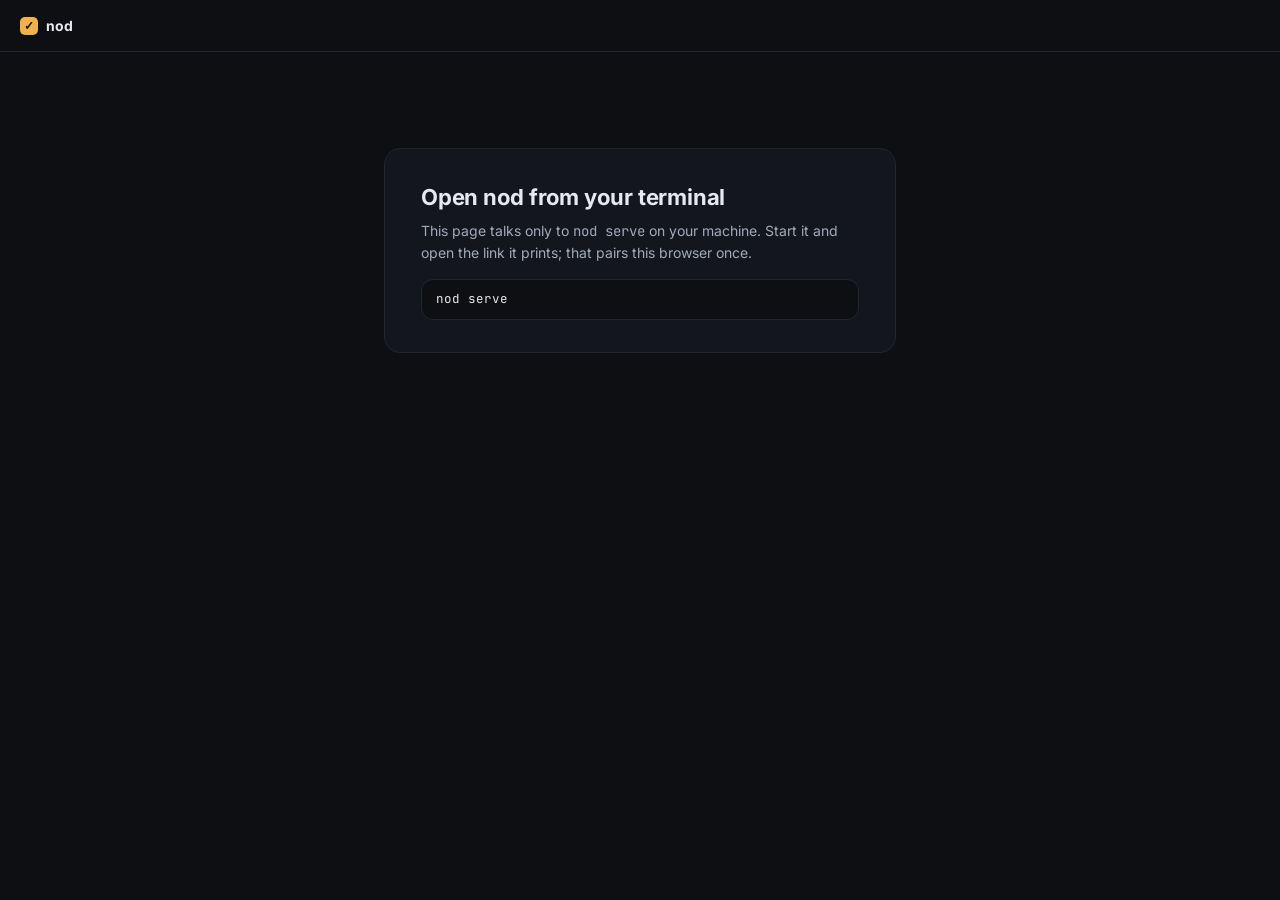
==== next/index.html @ 89049886 "deploy: 0.2.0-next.2" ====
<!doctype html>
<html lang="en" class="dark">
  <head>
    <meta charset="UTF-8" />
    <meta name="viewport" content="width=device-width, initial-scale=1.0" />
    <meta name="color-scheme" content="dark" />
    <title>nod</title>
    <link
      rel="icon"
      href="data:image/svg+xml,%3Csvg xmlns='http://www.w3.org/2000/svg' viewBox='0 0 18 18'%3E%3Crect width='18' height='18' rx='5' fill='%23f2b24a'/%3E%3Cpath d='M5 9.5l2.5 2.5L13 6.5' fill='none' stroke='%23111' stroke-width='2.2' stroke-linecap='round' stroke-linejoin='round'/%3E%3C/svg%3E"
    />
    <script type="module" crossorigin src="/next/assets/index-C6d8oujm.js"></script>
    <link rel="stylesheet" crossorigin href="/next/assets/index-CHliJqNM.css">
  </head>
  <body>
    <div id="root"></div>
  </body>
</html>
---- next/assets/index-CHliJqNM.css ----
/*! tailwindcss v4.3.5 | MIT License | https://tailwindcss.com */
@layer properties{@supports (((-webkit-hyphens:none)) and (not (margin-trim:block))) or ((-moz-orient:inline) and (not (color:rgb(from red r g b)))){*,:before,:after,::backdrop{--tw-translate-x:0;--tw-translate-y:0;--tw-translate-z:0;--tw-divide-y-reverse:0;--tw-border-style:solid;--tw-leading:initial;--tw-font-weight:initial;--tw-tracking:initial;--tw-ordinal:initial;--tw-slashed-zero:initial;--tw-numeric-figure:initial;--tw-numeric-spacing:initial;--tw-numeric-fraction:initial;--tw-shadow:0 0 #0000;--tw-shadow-color:initial;--tw-shadow-alpha:100%;--tw-inset-shadow:0 0 #0000;--tw-inset-shadow-color:initial;--tw-inset-shadow-alpha:100%;--tw-ring-color:initial;--tw-ring-shadow:0 0 #0000;--tw-inset-ring-color:initial;--tw-inset-ring-shadow:0 0 #0000;--tw-ring-inset:initial;--tw-ring-offset-width:0px;--tw-ring-offset-color:#fff;--tw-ring-offset-shadow:0 0 #0000;--tw-outline-style:solid;--tw-content:"";--tw-animation-delay:0s;--tw-animation-direction:normal;--tw-animation-duration:initial;--tw-animation-fill-mode:none;--tw-animation-iteration-count:1;--tw-enter-blur:0;--tw-enter-opacity:1;--tw-enter-rotate:0;--tw-enter-scale:1;--tw-enter-translate-x:0;--tw-enter-translate-y:0;--tw-exit-blur:0;--tw-exit-opacity:1;--tw-exit-rotate:0;--tw-exit-scale:1;--tw-exit-translate-x:0;--tw-exit-translate-y:0}}}@layer theme{:root,:host{--font-sans:"Inter Variable", -apple-system, BlinkMacSystemFont, "Segoe UI", Roboto, "Helvetica Neue", "Noto Sans", Arial, sans-serif;--font-mono:"JetBrains Mono Variable", ui-monospace, SFMono-Regular, Menlo, Monaco, Consolas, "Liberation Mono", "Courier New", monospace;--color-white:#fff;--spacing:.25rem;--text-xs:.75rem;--text-xs--line-height:calc(1 / .75);--text-sm:.875rem;--text-sm--line-height:calc(1.25 / .875);--text-lg:1.125rem;--text-lg--line-height:calc(1.75 / 1.125);--text-xl:1.25rem;--text-xl--line-height:calc(1.75 / 1.25);--font-weight-normal:400;--font-weight-medium:500;--font-weight-semibold:600;--font-weight-bold:700;--font-weight-extrabold:800;--tracking-normal:0em;--radius-2xl:1rem;--default-transition-duration:.15s;--default-transition-timing-function:cubic-bezier(.4, 0, .2, 1);--default-font-family:var(--font-sans);--default-mono-font-family:var(--font-mono)}}@layer base{*,:after,:before,::backdrop{box-sizing:border-box;border:0 solid;margin:0;padding:0}::file-selector-button{box-sizing:border-box;border:0 solid;margin:0;padding:0}html,:host{-webkit-text-size-adjust:100%;tab-size:4;line-height:1.5;font-family:var(--default-font-family,-apple-system, BlinkMacSystemFont, "Segoe UI", Roboto, "Helvetica Neue", "Noto Sans", Arial, sans-serif, "Apple Color Emoji", "Segoe UI Emoji", "Segoe UI Symbol", "Noto Color Emoji");font-feature-settings:var(--default-font-feature-settings,normal);font-variation-settings:var(--default-font-variation-settings,normal);-webkit-tap-highlight-color:transparent}hr{height:0;color:inherit;border-top-width:1px}abbr:where([title]){-webkit-text-decoration:underline dotted;text-decoration:underline dotted}h1,h2,h3,h4,h5,h6{font-size:inherit;font-weight:inherit}a{color:inherit;-webkit-text-decoration:inherit;-webkit-text-decoration:inherit;-webkit-text-decoration:inherit;-webkit-text-decoration:inherit;text-decoration:inherit}b,strong{font-weight:bolder}code,kbd,samp,pre{font-family:var(--default-mono-font-family,ui-monospace, SFMono-Regular, Menlo, Monaco, Consolas, "Liberation Mono", "Courier New", monospace);font-feature-settings:var(--default-mono-font-feature-settings,normal);font-variation-settings:var(--default-mono-font-variation-settings,normal);font-size:1em}small{font-size:80%}sub,sup{vertical-align:baseline;font-size:75%;line-height:0;position:relative}sub{bottom:-.25em}sup{top:-.5em}table{text-indent:0;border-color:inherit;border-collapse:collapse}:-moz-focusring:where(:not(iframe)){outline:auto}progress{vertical-align:baseline}summary{display:list-item}ol,ul,menu{list-style:none}img,svg,video,canvas,audio,iframe,embed,object{vertical-align:middle;display:block}img,video{max-width:100%;height:auto}button,input,select,optgroup,textarea{font:inherit;font-feature-settings:inherit;font-variation-settings:inherit;letter-spacing:inherit;color:inherit;opacity:1;background-color:#0000;border-radius:0}::file-selector-button{font:inherit;font-feature-settings:inherit;font-variation-settings:inherit;letter-spacing:inherit;color:inherit;opacity:1;background-color:#0000;border-radius:0}:where(select:is([multiple],[size])) optgroup{font-weight:bolder}:where(select:is([multiple],[size])) optgroup option{padding-inline-start:20px}::file-selector-button{margin-inline-end:4px}::placeholder{opacity:1}@supports (not ((-webkit-appearance:-apple-pay-button))) or (contain-intrinsic-size:1px){::placeholder{color:currentColor}@supports (color:color-mix(in lab, red, red)){::placeholder{color:color-mix(in oklab, currentcolor 50%, transparent)}}}textarea{resize:vertical}::-webkit-search-decoration{-webkit-appearance:none}::-webkit-date-and-time-value{min-height:1lh;text-align:inherit}::-webkit-datetime-edit{display:inline-flex}::-webkit-datetime-edit-fields-wrapper{padding:0}::-webkit-datetime-edit{padding-block:0}::-webkit-datetime-edit-year-field{padding-block:0}::-webkit-datetime-edit-month-field{padding-block:0}::-webkit-datetime-edit-day-field{padding-block:0}::-webkit-datetime-edit-hour-field{padding-block:0}::-webkit-datetime-edit-minute-field{padding-block:0}::-webkit-datetime-edit-second-field{padding-block:0}::-webkit-datetime-edit-millisecond-field{padding-block:0}::-webkit-datetime-edit-meridiem-field{padding-block:0}::-webkit-calendar-picker-indicator{line-height:1}:-moz-ui-invalid{box-shadow:none}button,input:where([type=button],[type=reset],[type=submit]){appearance:button}::file-selector-button{appearance:button}::-webkit-inner-spin-button{height:auto}::-webkit-outer-spin-button{height:auto}[hidden]:where(:not([hidden=until-found])){display:none!important}*{border-color:var(--border);outline-color:var(--ring)}@supports (color:color-mix(in lab, red, red)){*{outline-color:color-mix(in oklab, var(--ring) 50%, transparent)}}html,body,#root{height:100%}body{background-color:var(--bg);font-family:var(--font-sans);color:var(--tx);-webkit-font-smoothing:antialiased;overscroll-behavior-y:none;-webkit-text-size-adjust:100%;font-size:14px;line-height:1.5}button{cursor:pointer}}@layer components{.journey-v:before{content:"";background:var(--line2);width:2px;position:absolute;top:8px;bottom:8px;left:5px}.journey-h:before{content:"";background:var(--line2);height:2px;position:absolute;top:6px;left:7%;right:7%}}@layer utilities{.pointer-events-none{pointer-events:none}.invisible{visibility:hidden}.visible{visibility:visible}.sr-only{clip-path:inset(50%);white-space:nowrap;border-width:0;width:1px;height:1px;margin:-1px;padding:0;position:absolute;overflow:hidden}.absolute{position:absolute}.fixed{position:fixed}.relative{position:relative}.static{position:static}.sticky{position:sticky}.inset-0{inset:0}.inset-px{inset:1px}.inset-x-0{inset-inline:0}.top-0{top:0}.top-1\/2{top:50%}.top-3{top:calc(var(--spacing) * 3)}.top-4{top:calc(var(--spacing) * 4)}.top-\[52px\]{top:52px}.top-\[76px\]{top:76px}.right-0{right:0}.right-4{right:calc(var(--spacing) * 4)}.bottom-0{bottom:0}.bottom-\[22px\]{bottom:22px}.left-1\/2{left:50%}.z-10{z-index:10}.z-20{z-index:20}.z-30{z-index:30}.z-40{z-index:40}.z-50{z-index:50}.col-span-full{grid-column:1/-1}.m-0{margin:0}.mx-1{margin-inline:var(--spacing)}.mx-\[30px\]{margin-inline:30px}.mx-auto{margin-inline:auto}.my-2{margin-block:calc(var(--spacing) * 2)}.my-4{margin-block:calc(var(--spacing) * 4)}.my-12{margin-block:calc(var(--spacing) * 12)}.-mt-0\.5{margin-top:calc(var(--spacing) * -.5)}.mt-0\.5{margin-top:calc(var(--spacing) * .5)}.mt-1{margin-top:var(--spacing)}.mt-1\.5{margin-top:calc(var(--spacing) * 1.5)}.mt-2{margin-top:calc(var(--spacing) * 2)}.mt-2\.5{margin-top:calc(var(--spacing) * 2.5)}.mt-3{margin-top:calc(var(--spacing) * 3)}.mt-3\.5{margin-top:calc(var(--spacing) * 3.5)}.mt-4{margin-top:calc(var(--spacing) * 4)}.mt-5{margin-top:calc(var(--spacing) * 5)}.mt-6{margin-top:calc(var(--spacing) * 6)}.mt-24{margin-top:calc(var(--spacing) * 24)}.mt-\[3px\]{margin-top:3px}.mt-\[7px\]{margin-top:7px}.mt-\[18px\]{margin-top:18px}.mt-\[22px\]{margin-top:22px}.mt-\[26px\]{margin-top:26px}.mt-\[34px\]{margin-top:34px}.mt-px{margin-top:1px}.mr-1{margin-right:var(--spacing)}.mr-1\.5{margin-right:calc(var(--spacing) * 1.5)}.mb-0{margin-bottom:0}.mb-1{margin-bottom:var(--spacing)}.mb-1\.5{margin-bottom:calc(var(--spacing) * 1.5)}.mb-2{margin-bottom:calc(var(--spacing) * 2)}.mb-2\.5{margin-bottom:calc(var(--spacing) * 2.5)}.mb-3\.5{margin-bottom:calc(var(--spacing) * 3.5)}.mb-4{margin-bottom:calc(var(--spacing) * 4)}.mb-\[5px\]{margin-bottom:5px}.mb-\[22px\]{margin-bottom:22px}.mb-\[26px\]{margin-bottom:26px}.mb-\[30px\]{margin-bottom:30px}.mb-\[34px\]{margin-bottom:34px}.ml-1\.5{margin-left:calc(var(--spacing) * 1.5)}.ml-auto{margin-left:auto}.line-clamp-2{-webkit-line-clamp:2;-webkit-box-orient:vertical;display:-webkit-box;overflow:hidden}.block{display:block}.contents{display:contents}.flex{display:flex}.grid{display:grid}.hidden{display:none}.inline{display:inline}.inline-block{display:inline-block}.inline-flex{display:inline-flex}.inline-grid{display:inline-grid}.size-2{width:calc(var(--spacing) * 2);height:calc(var(--spacing) * 2)}.size-3{width:calc(var(--spacing) * 3);height:calc(var(--spacing) * 3)}.size-3\.5{width:calc(var(--spacing) * 3.5);height:calc(var(--spacing) * 3.5)}.size-4{width:calc(var(--spacing) * 4);height:calc(var(--spacing) * 4)}.size-5{width:calc(var(--spacing) * 5);height:calc(var(--spacing) * 5)}.size-7{width:calc(var(--spacing) * 7);height:calc(var(--spacing) * 7)}.size-8{width:calc(var(--spacing) * 8);height:calc(var(--spacing) * 8)}.size-9{width:calc(var(--spacing) * 9);height:calc(var(--spacing) * 9)}.size-11{width:calc(var(--spacing) * 11);height:calc(var(--spacing) * 11)}.size-\[7px\]{width:7px;height:7px}.size-\[13px\]{width:13px;height:13px}.size-\[15px\]{width:15px;height:15px}.size-\[17px\]{width:17px;height:17px}.size-\[18px\]{width:18px;height:18px}.size-\[22px\]{width:22px;height:22px}.size-\[26px\]{width:26px;height:26px}.h-1{height:var(--spacing)}.h-7{height:calc(var(--spacing) * 7)}.h-8{height:calc(var(--spacing) * 8)}.h-9{height:calc(var(--spacing) * 9)}.h-10{height:calc(var(--spacing) * 10)}.h-11{height:calc(var(--spacing) * 11)}.h-\[3px\]{height:3px}.h-\[5px\]{height:5px}.h-\[11px\]{height:11px}.h-\[18px\]{height:18px}.h-\[19px\]{height:19px}.h-\[26px\]{height:26px}.h-\[30px\]{height:30px}.h-\[38px\]{height:38px}.h-\[42px\]{height:42px}.h-\[46px\]{height:46px}.h-\[52px\]{height:52px}.h-full{height:100%}.max-h-\[85vh\]{max-height:85vh}.max-h-\[calc\(100vh-48px\)\]{max-height:calc(100vh - 48px)}.min-h-0{min-height:0}.min-h-\[120px\]{min-height:120px}.min-h-full{min-height:100%}.w-1{width:var(--spacing)}.w-2{width:calc(var(--spacing) * 2)}.w-3{width:calc(var(--spacing) * 3)}.w-3\.5{width:calc(var(--spacing) * 3.5)}.w-\[35\%\]{width:35%}.w-\[55\%\]{width:55%}.w-\[60\%\]{width:60%}.w-\[80\%\]{width:80%}.w-\[240px\]{width:240px}.w-\[330px\]{width:330px}.w-\[400px\]{width:400px}.w-\[540px\]{width:540px}.w-\[min\(680px\,calc\(100vw-2rem\)\)\]{width:min(680px,100vw - 2rem)}.w-full{width:100%}.max-w-\[300px\]{max-width:300px}.max-w-\[340px\]{max-width:340px}.max-w-\[560px\]{max-width:560px}.max-w-\[660px\]{max-width:660px}.max-w-\[760px\]{max-width:760px}.max-w-\[940px\]{max-width:940px}.max-w-\[1000px\]{max-width:1000px}.max-w-full{max-width:100%}.min-w-0{min-width:0}.min-w-\[3ch\]{min-width:3ch}.min-w-\[18px\]{min-width:18px}.min-w-\[70px\]{min-width:70px}.min-w-min{min-width:min-content}.flex-1{flex:1}.flex-none{flex:none}.shrink-0{flex-shrink:0}.shrink-\[1000\]{flex-shrink:1000}.-translate-x-1\/2{--tw-translate-x:calc(calc(1 / 2 * 100%) * -1);translate:var(--tw-translate-x) var(--tw-translate-y)}.-translate-y-1\/2{--tw-translate-y:calc(calc(1 / 2 * 100%) * -1);translate:var(--tw-translate-x) var(--tw-translate-y)}.translate-y-\[-1px\]{--tw-translate-y:-1px;translate:var(--tw-translate-x) var(--tw-translate-y)}.-rotate-45{rotate:-45deg}.cursor-col-resize{cursor:col-resize}.cursor-default{cursor:default}.cursor-pointer{cursor:pointer}.resize{resize:both}.list-none{list-style-type:none}.appearance-none{appearance:none}.grid-cols-2{grid-template-columns:repeat(2,minmax(0,1fr))}.grid-cols-\[1fr_38px\]{grid-template-columns:1fr 38px}.grid-cols-\[1fr_90px_80px\]{grid-template-columns:1fr 90px 80px}.grid-cols-\[1fr_auto\]{grid-template-columns:1fr auto}.grid-cols-\[20px_1fr\]{grid-template-columns:20px 1fr}.grid-cols-\[20px_minmax\(0\,1fr\)\]{grid-template-columns:20px minmax(0,1fr)}.grid-cols-\[20px_minmax\(0\,1fr\)_124px_16px_108px\]{grid-template-columns:20px minmax(0,1fr) 124px 16px 108px}.grid-cols-\[20px_minmax\(0\,1fr\)_auto\]{grid-template-columns:20px minmax(0,1fr) auto}.grid-cols-\[22px_1fr\]{grid-template-columns:22px 1fr}.grid-cols-\[24px_1fr\]{grid-template-columns:24px 1fr}.grid-cols-\[24px_1fr_auto\]{grid-template-columns:24px 1fr auto}.grid-cols-\[40px_20px_minmax\(0\,1fr\)_124px_16px_108px\]{grid-template-columns:40px 20px minmax(0,1fr) 124px 16px 108px}.grid-cols-\[55\%_1fr\]{grid-template-columns:55% 1fr}.grid-cols-\[64px_1fr\]{grid-template-columns:64px 1fr}.grid-cols-\[150px_1fr_1fr\]{grid-template-columns:150px 1fr 1fr}.grid-cols-\[230px_1fr\]{grid-template-columns:230px 1fr}.grid-cols-\[minmax\(0\,1fr\)_300px\]{grid-template-columns:minmax(0,1fr) 300px}.flex-col{flex-direction:column}.flex-wrap{flex-wrap:wrap}.place-items-center{place-items:center}.items-baseline{align-items:baseline}.items-center{align-items:center}.items-end{align-items:flex-end}.items-start{align-items:flex-start}.justify-center{justify-content:center}.gap-0\.5{gap:calc(var(--spacing) * .5)}.gap-1{gap:var(--spacing)}.gap-1\.5{gap:calc(var(--spacing) * 1.5)}.gap-2{gap:calc(var(--spacing) * 2)}.gap-2\.5{gap:calc(var(--spacing) * 2.5)}.gap-3{gap:calc(var(--spacing) * 3)}.gap-3\.5{gap:calc(var(--spacing) * 3.5)}.gap-4{gap:calc(var(--spacing) * 4)}.gap-5{gap:calc(var(--spacing) * 5)}.gap-6{gap:calc(var(--spacing) * 6)}.gap-11{gap:calc(var(--spacing) * 11)}.gap-\[3px\]{gap:3px}.gap-\[7px\]{gap:7px}.gap-\[14px\]{gap:14px}.gap-x-3{column-gap:calc(var(--spacing) * 3)}.gap-x-3\.5{column-gap:calc(var(--spacing) * 3.5)}.gap-x-10{column-gap:calc(var(--spacing) * 10)}.gap-y-1\.5{row-gap:calc(var(--spacing) * 1.5)}.gap-y-2\.5{row-gap:calc(var(--spacing) * 2.5)}.gap-y-10{row-gap:calc(var(--spacing) * 10)}:where(.divide-y>:not(:last-child)){--tw-divide-y-reverse:0;border-bottom-style:var(--tw-border-style);border-top-style:var(--tw-border-style);border-top-width:calc(1px * var(--tw-divide-y-reverse));border-bottom-width:calc(1px * calc(1 - var(--tw-divide-y-reverse)))}:where(.divide-line>:not(:last-child)){border-color:var(--line)}.self-center{align-self:center}.self-start{align-self:flex-start}.justify-self-end{justify-self:flex-end}.truncate{text-overflow:ellipsis;white-space:nowrap;overflow:hidden}.overflow-auto{overflow:auto}.overflow-hidden{overflow:hidden}.rounded{border-radius:.25rem}.rounded-2xl{border-radius:var(--radius-2xl)}.rounded-\[1px\]{border-radius:1px}.rounded-\[2px\]{border-radius:2px}.rounded-\[3px\]{border-radius:3px}.rounded-\[4px\]{border-radius:4px}.rounded-\[5px\]{border-radius:5px}.rounded-\[7px\]{border-radius:7px}.rounded-\[9px\]{border-radius:9px}.rounded-\[10px\]{border-radius:10px}.rounded-\[14px\]{border-radius:14px}.rounded-full{border-radius:2147483647px}.rounded-lg{border-radius:var(--radius)}.rounded-md{border-radius:calc(var(--radius) - 2px)}.rounded-sm{border-radius:calc(var(--radius) - 4px)}.rounded-xl{border-radius:calc(var(--radius) + 4px)}.border{border-style:var(--tw-border-style);border-width:1px}.border-0{border-style:var(--tw-border-style);border-width:0}.border-\[1\.5px\]{border-style:var(--tw-border-style);border-width:1.5px}.border-\[5px\]{border-style:var(--tw-border-style);border-width:5px}.border-x{border-inline-style:var(--tw-border-style);border-inline-width:1px}.border-t{border-top-style:var(--tw-border-style);border-top-width:1px}.border-b{border-bottom-style:var(--tw-border-style);border-bottom-width:1px}.border-b-2{border-bottom-style:var(--tw-border-style);border-bottom-width:2px}.border-l{border-left-style:var(--tw-border-style);border-left-width:1px}.border-l-2{border-left-style:var(--tw-border-style);border-left-width:2px}.border-dashed{--tw-border-style:dashed;border-style:dashed}.border-\[\#0003\]{border-color:#0003}.border-\[\#74a9ff44\]{border-color:#74a9ff44}.border-\[\#111\]{border-color:#111}.border-bad{border-color:var(--bad)}.border-current{border-color:currentColor}.border-line{border-color:var(--line)}.border-line2{border-color:var(--line2)}.border-need{border-color:var(--need)}.border-need-line{border-color:var(--need-line)}.border-ok{border-color:var(--ok)}.border-transparent{border-color:#0000}.bg-\[\#0002\]{background-color:#0002}.bg-\[\#05070b88\]{background-color:#05070b88}.bg-\[\#05070bd0\]{background-color:#05070bd0}.bg-background{background-color:var(--background)}.bg-bad{background-color:var(--bad)}.bg-bad-bg{background-color:var(--bad-bg)}.bg-bg{background-color:var(--bg)}.bg-bgl{background-color:var(--bgl)}.bg-destructive{background-color:var(--destructive)}.bg-focus{background-color:var(--focus)}.bg-know{background-color:var(--know)}.bg-know-bg{background-color:var(--know-bg)}.bg-line2{background-color:var(--line2)}.bg-need{background-color:var(--need)}.bg-need-bg{background-color:var(--need-bg)}.bg-ok{background-color:var(--ok)}.bg-ok-bg{background-color:var(--ok-bg)}.bg-panel{background-color:var(--panel)}.bg-panel2{background-color:var(--panel2)}.bg-primary{background-color:var(--primary)}.bg-secondary{background-color:var(--secondary)}.bg-transparent{background-color:#0000}.bg-tx3{background-color:var(--tx3)}.p-0{padding:0}.p-0\.5{padding:calc(var(--spacing) * .5)}.p-1{padding:var(--spacing)}.p-1\.5{padding:calc(var(--spacing) * 1.5)}.p-4{padding:calc(var(--spacing) * 4)}.p-5{padding:calc(var(--spacing) * 5)}.p-\[18px\]{padding:18px}.px-1{padding-inline:var(--spacing)}.px-1\.5{padding-inline:calc(var(--spacing) * 1.5)}.px-2{padding-inline:calc(var(--spacing) * 2)}.px-2\.5{padding-inline:calc(var(--spacing) * 2.5)}.px-3{padding-inline:calc(var(--spacing) * 3)}.px-3\.5{padding-inline:calc(var(--spacing) * 3.5)}.px-4{padding-inline:calc(var(--spacing) * 4)}.px-5{padding-inline:calc(var(--spacing) * 5)}.px-6{padding-inline:calc(var(--spacing) * 6)}.px-9{padding-inline:calc(var(--spacing) * 9)}.px-\[5px\]{padding-inline:5px}.px-\[7px\]{padding-inline:7px}.px-\[9px\]{padding-inline:9px}.px-\[11px\]{padding-inline:11px}.px-\[18px\]{padding-inline:18px}.px-\[22px\]{padding-inline:22px}.px-\[30px\]{padding-inline:30px}.py-0\.5{padding-block:calc(var(--spacing) * .5)}.py-1{padding-block:var(--spacing)}.py-1\.5{padding-block:calc(var(--spacing) * 1.5)}.py-2{padding-block:calc(var(--spacing) * 2)}.py-2\.5{padding-block:calc(var(--spacing) * 2.5)}.py-3{padding-block:calc(var(--spacing) * 3)}.py-3\.5{padding-block:calc(var(--spacing) * 3.5)}.py-4{padding-block:calc(var(--spacing) * 4)}.py-5{padding-block:calc(var(--spacing) * 5)}.py-8{padding-block:calc(var(--spacing) * 8)}.py-\[3px\]{padding-block:3px}.py-\[5px\]{padding-block:5px}.py-\[7px\]{padding-block:7px}.py-\[9px\]{padding-block:9px}.py-\[13px\]{padding-block:13px}.py-\[15px\]{padding-block:15px}.py-\[18px\]{padding-block:18px}.py-\[22px\]{padding-block:22px}.pt-0\.5{padding-top:calc(var(--spacing) * .5)}.pt-1\.5{padding-top:calc(var(--spacing) * 1.5)}.pt-2\.5{padding-top:calc(var(--spacing) * 2.5)}.pt-3{padding-top:calc(var(--spacing) * 3)}.pt-4{padding-top:calc(var(--spacing) * 4)}.pt-5{padding-top:calc(var(--spacing) * 5)}.pt-7{padding-top:calc(var(--spacing) * 7)}.pt-\[18px\]{padding-top:18px}.pt-\[22px\]{padding-top:22px}.pt-\[26px\]{padding-top:26px}.pr-2{padding-right:calc(var(--spacing) * 2)}.pr-4{padding-right:calc(var(--spacing) * 4)}.pb-0\.5{padding-bottom:calc(var(--spacing) * .5)}.pb-1{padding-bottom:var(--spacing)}.pb-1\.5{padding-bottom:calc(var(--spacing) * 1.5)}.pb-2{padding-bottom:calc(var(--spacing) * 2)}.pb-2\.5{padding-bottom:calc(var(--spacing) * 2.5)}.pb-6{padding-bottom:calc(var(--spacing) * 6)}.pb-10{padding-bottom:calc(var(--spacing) * 10)}.pb-\[100px\]{padding-bottom:100px}.pb-\[110px\]{padding-bottom:110px}.pl-2{padding-left:calc(var(--spacing) * 2)}.pl-6{padding-left:calc(var(--spacing) * 6)}.pl-\[18px\]{padding-left:18px}.text-center{text-align:center}.text-left{text-align:left}.text-right{text-align:right}.align-middle{vertical-align:middle}.font-mono{font-family:var(--font-mono)}.text-lg{font-size:var(--text-lg);line-height:var(--tw-leading,var(--text-lg--line-height))}.text-sm{font-size:var(--text-sm);line-height:var(--tw-leading,var(--text-sm--line-height))}.text-xl{font-size:var(--text-xl);line-height:var(--tw-leading,var(--text-xl--line-height))}.text-xs{font-size:var(--text-xs);line-height:var(--tw-leading,var(--text-xs--line-height))}.text-\[0\.9em\]{font-size:.9em}.text-\[9px\]{font-size:9px}.text-\[10\.5px\]{font-size:10.5px}.text-\[10px\]{font-size:10px}.text-\[11\.5px\]{font-size:11.5px}.text-\[11px\]{font-size:11px}.text-\[12\.5px\]{font-size:12.5px}.text-\[12px\]{font-size:12px}.text-\[13\.5px\]{font-size:13.5px}.text-\[13px\]{font-size:13px}.text-\[14\.5px\]{font-size:14.5px}.text-\[14px\]{font-size:14px}.text-\[15\.5px\]{font-size:15.5px}.text-\[15px\]{font-size:15px}.text-\[17px\]{font-size:17px}.text-\[19px\]{font-size:19px}.text-\[22px\]{font-size:22px}.leading-\[1\.3\]{--tw-leading:1.3;line-height:1.3}.leading-\[1\.5\]{--tw-leading:1.5;line-height:1.5}.leading-\[1\.35\]{--tw-leading:1.35;line-height:1.35}.leading-\[1\.55\]{--tw-leading:1.55;line-height:1.55}.leading-\[15px\]{--tw-leading:15px;line-height:15px}.font-bold{--tw-font-weight:var(--font-weight-bold);font-weight:var(--font-weight-bold)}.font-extrabold{--tw-font-weight:var(--font-weight-extrabold);font-weight:var(--font-weight-extrabold)}.font-medium{--tw-font-weight:var(--font-weight-medium);font-weight:var(--font-weight-medium)}.font-normal{--tw-font-weight:var(--font-weight-normal);font-weight:var(--font-weight-normal)}.font-semibold{--tw-font-weight:var(--font-weight-semibold);font-weight:var(--font-weight-semibold)}.tracking-\[-0\.01em\]{--tw-tracking:-.01em;letter-spacing:-.01em}.tracking-\[0\.06em\]{--tw-tracking:.06em;letter-spacing:.06em}.tracking-\[0\.08em\]{--tw-tracking:.08em;letter-spacing:.08em}.tracking-\[2px\]{--tw-tracking:2px;letter-spacing:2px}.tracking-\[3px\]{--tw-tracking:3px;letter-spacing:3px}.tracking-normal{--tw-tracking:var(--tracking-normal);letter-spacing:var(--tracking-normal)}.break-all{word-break:break-all}.whitespace-nowrap{white-space:nowrap}.text-\[\#1a0806\]{color:#1a0806}.text-\[\#111\]{color:#111}.text-\[\#06140d\]{color:#06140d}.text-\[color-mix\(in_srgb\,var\(--bad\)_75\%\,var\(--tx3\)\)\]{color:var(--bad)}@supports (color:color-mix(in lab, red, red)){.text-\[color-mix\(in_srgb\,var\(--bad\)_75\%\,var\(--tx3\)\)\]{color:color-mix(in srgb,var(--bad) 75%,var(--tx3))}}.text-\[color-mix\(in_srgb\,var\(--ok\)_75\%\,var\(--tx3\)\)\]{color:var(--ok)}@supports (color:color-mix(in lab, red, red)){.text-\[color-mix\(in_srgb\,var\(--ok\)_75\%\,var\(--tx3\)\)\]{color:color-mix(in srgb,var(--ok) 75%,var(--tx3))}}.text-bad{color:var(--bad)}.text-know{color:var(--know)}.text-need{color:var(--need)}.text-ok{color:var(--ok)}.text-on-need{color:var(--on-need)}.text-primary{color:var(--primary)}.text-primary-foreground{color:var(--primary-foreground)}.text-secondary-foreground{color:var(--secondary-foreground)}.text-tx{color:var(--tx)}.text-tx2{color:var(--tx2)}.text-tx3{color:var(--tx3)}.text-white{color:var(--color-white)}.lowercase{text-transform:lowercase}.normal-case{text-transform:none}.uppercase{text-transform:uppercase}.not-italic{font-style:normal}.tabular-nums{--tw-numeric-spacing:tabular-nums;font-variant-numeric:var(--tw-ordinal, ) var(--tw-slashed-zero, ) var(--tw-numeric-figure, ) var(--tw-numeric-spacing, ) var(--tw-numeric-fraction, )}.underline{text-decoration-line:underline}.underline-offset-2{text-underline-offset:2px}.underline-offset-4{text-underline-offset:4px}.opacity-50{opacity:.5}.opacity-55{opacity:.55}.opacity-80{opacity:.8}.shadow-\[0_0_0_1px_var\(--line2\)\]{--tw-shadow:0 0 0 1px var(--tw-shadow-color,var(--line2));box-shadow:var(--tw-inset-shadow), var(--tw-inset-ring-shadow), var(--tw-ring-offset-shadow), var(--tw-ring-shadow), var(--tw-shadow)}.shadow-\[0_0_0_3px_var\(--bad-bg\)\]{--tw-shadow:0 0 0 3px var(--tw-shadow-color,var(--bad-bg));box-shadow:var(--tw-inset-shadow), var(--tw-inset-ring-shadow), var(--tw-ring-offset-shadow), var(--tw-ring-shadow), var(--tw-shadow)}.shadow-\[0_0_0_3px_var\(--need-bg\)\]{--tw-shadow:0 0 0 3px var(--tw-shadow-color,var(--need-bg));box-shadow:var(--tw-inset-shadow), var(--tw-inset-ring-shadow), var(--tw-ring-offset-shadow), var(--tw-ring-shadow), var(--tw-shadow)}.shadow-float{--tw-shadow:var(--shadow);box-shadow:var(--tw-inset-shadow), var(--tw-inset-ring-shadow), var(--tw-ring-offset-shadow), var(--tw-ring-shadow), var(--tw-shadow)}.shadow-xs{--tw-shadow:0 1px 2px 0 var(--tw-shadow-color,#0000000d);box-shadow:var(--tw-inset-shadow), var(--tw-inset-ring-shadow), var(--tw-ring-offset-shadow), var(--tw-ring-shadow), var(--tw-shadow)}.ring{--tw-ring-shadow:var(--tw-ring-inset, ) 0 0 0 calc(1px + var(--tw-ring-offset-width)) var(--tw-ring-color,currentcolor);box-shadow:var(--tw-inset-shadow), var(--tw-inset-ring-shadow), var(--tw-ring-offset-shadow), var(--tw-ring-shadow), var(--tw-shadow)}.outline{outline-style:var(--tw-outline-style);outline-width:1px}.transition-all{transition-property:all;transition-timing-function:var(--tw-ease,var(--default-transition-timing-function));transition-duration:var(--tw-duration,var(--default-transition-duration))}.outline-none{--tw-outline-style:none;outline-style:none}.running{animation-play-state:running}@media (hover:hover){:is(:where(.group\/card):hover .group-hover\/card\:invisible){visibility:hidden}:is(:where(.group\/card):hover .group-hover\/card\:visible){visibility:visible}}:is(:where(.group)[data-separator=active] .group-data-\[separator\=active\]\:bg-need),:is(:where(.group)[data-separator=focus] .group-data-\[separator\=focus\]\:bg-need){background-color:var(--need)}:is(:where(.group)[data-separator=hover] .group-data-\[separator\=hover\]\:bg-tx3){background-color:var(--tx3)}:is(:where(.peer):checked~.peer-checked\:block){display:block}.before\:absolute:before{content:var(--tw-content);position:absolute}.before\:inset-y-0:before{content:var(--tw-content);inset-block:0}.before\:top-0:before{content:var(--tw-content);top:0}.before\:top-\[7px\]:before{content:var(--tw-content);top:7px}.before\:left-0:before{content:var(--tw-content);left:0}.before\:left-1\/2:before{content:var(--tw-content);left:50%}.before\:-ml-\[7px\]:before{content:var(--tw-content);margin-left:-7px}.before\:size-3:before{content:var(--tw-content);width:calc(var(--spacing) * 3);height:calc(var(--spacing) * 3)}.before\:size-3\.5:before{content:var(--tw-content);width:calc(var(--spacing) * 3.5);height:calc(var(--spacing) * 3.5)}.before\:w-0\.5:before{content:var(--tw-content);width:calc(var(--spacing) * .5)}.before\:rounded-full:before{content:var(--tw-content);border-radius:2147483647px}.before\:border-2:before{content:var(--tw-content);border-style:var(--tw-border-style);border-width:2px}.before\:border-\[3px\]:before{content:var(--tw-content);border-style:var(--tw-border-style);border-width:3px}.before\:border-dashed:before{content:var(--tw-content);--tw-border-style:dashed;border-style:dashed}.before\:border-line2:before{content:var(--tw-content);border-color:var(--line2)}.before\:border-panel:before{content:var(--tw-content);border-color:var(--panel)}.before\:bg-bad:before{content:var(--tw-content);background-color:var(--bad)}.before\:bg-need:before{content:var(--tw-content);background-color:var(--need)}.before\:bg-ok:before{content:var(--tw-content);background-color:var(--ok)}.before\:bg-panel:before{content:var(--tw-content);background-color:var(--panel)}.before\:shadow-\[0_0_0_4px_var\(--need-bg\)\]:before{content:var(--tw-content);--tw-shadow:0 0 0 4px var(--tw-shadow-color,var(--need-bg));box-shadow:var(--tw-inset-shadow), var(--tw-inset-ring-shadow), var(--tw-ring-offset-shadow), var(--tw-ring-shadow), var(--tw-shadow)}.after\:absolute:after{content:var(--tw-content);position:absolute}.after\:inset-y-0:after{content:var(--tw-content);inset-block:0}.after\:right-\[3px\]:after{content:var(--tw-content);right:3px}.after\:w-\[1\.5px\]:after{content:var(--tw-content);width:1.5px}.after\:bg-current:after{content:var(--tw-content);background-color:currentColor}.last\:border-b:last-child{border-bottom-style:var(--tw-border-style);border-bottom-width:1px}.checked\:border-need:checked{border-color:var(--need)}.checked\:bg-need:checked{background-color:var(--need)}@media (hover:hover){.hover\:border-line2:hover{border-color:var(--line2)}.hover\:border-tx3:hover{border-color:var(--tx3)}.hover\:bg-\[\#4cc38a26\]:hover{background-color:#4cc38a26}.hover\:bg-accent:hover{background-color:var(--accent)}.hover\:bg-bg:hover{background-color:var(--bg)}.hover\:bg-destructive\/90:hover{background-color:var(--destructive)}@supports (color:color-mix(in lab, red, red)){.hover\:bg-destructive\/90:hover{background-color:color-mix(in oklab, var(--destructive) 90%, transparent)}}.hover\:bg-primary\/90:hover{background-color:var(--primary)}@supports (color:color-mix(in lab, red, red)){.hover\:bg-primary\/90:hover{background-color:color-mix(in oklab, var(--primary) 90%, transparent)}}.hover\:bg-secondary\/80:hover{background-color:var(--secondary)}@supports (color:color-mix(in lab, red, red)){.hover\:bg-secondary\/80:hover{background-color:color-mix(in oklab, var(--secondary) 80%, transparent)}}.hover\:text-accent-foreground:hover{color:var(--accent-foreground)}.hover\:text-tx:hover{color:var(--tx)}.hover\:text-tx2:hover{color:var(--tx2)}.hover\:underline:hover{text-decoration-line:underline}}.focus\:border-need:focus{border-color:var(--need)}.focus-visible\:border-ring:focus-visible{border-color:var(--ring)}.focus-visible\:ring-\[3px\]:focus-visible{--tw-ring-shadow:var(--tw-ring-inset, ) 0 0 0 calc(3px + var(--tw-ring-offset-width)) var(--tw-ring-color,currentcolor);box-shadow:var(--tw-inset-shadow), var(--tw-inset-ring-shadow), var(--tw-ring-offset-shadow), var(--tw-ring-shadow), var(--tw-shadow)}.focus-visible\:ring-ring\/50:focus-visible{--tw-ring-color:var(--ring)}@supports (color:color-mix(in lab, red, red)){.focus-visible\:ring-ring\/50:focus-visible{--tw-ring-color:color-mix(in oklab, var(--ring) 50%, transparent)}}.disabled\:pointer-events-none:disabled{pointer-events:none}.disabled\:cursor-default:disabled{cursor:default}.disabled\:opacity-50:disabled{opacity:.5}.disabled\:opacity-60:disabled{opacity:.6}.has-\[\:focus-visible\]\:ring-2:has(:focus-visible){--tw-ring-shadow:var(--tw-ring-inset, ) 0 0 0 calc(2px + var(--tw-ring-offset-width)) var(--tw-ring-color,currentcolor);box-shadow:var(--tw-inset-shadow), var(--tw-inset-ring-shadow), var(--tw-ring-offset-shadow), var(--tw-ring-shadow), var(--tw-shadow)}.has-\[\>svg\]\:px-2\.5:has(>svg){padding-inline:calc(var(--spacing) * 2.5)}.has-\[\>svg\]\:px-3:has(>svg){padding-inline:calc(var(--spacing) * 3)}.has-\[\>svg\]\:px-4:has(>svg){padding-inline:calc(var(--spacing) * 4)}.aria-\[orientation\=vertical\]\:flex-col[aria-orientation=vertical]{flex-direction:column}.data-\[separator\=active\]\:border-need\/40[data-separator=active]{border-color:var(--need)}@supports (color:color-mix(in lab, red, red)){.data-\[separator\=active\]\:border-need\/40[data-separator=active]{border-color:color-mix(in oklab, var(--need) 40%, transparent)}}.data-\[separator\=active\]\:bg-need-bg[data-separator=active]{background-color:var(--need-bg)}.data-\[separator\=focus\]\:border-need\/40[data-separator=focus]{border-color:var(--need)}@supports (color:color-mix(in lab, red, red)){.data-\[separator\=focus\]\:border-need\/40[data-separator=focus]{border-color:color-mix(in oklab, var(--need) 40%, transparent)}}.data-\[separator\=focus\]\:bg-need-bg[data-separator=focus]{background-color:var(--need-bg)}.data-\[state\=closed\]\:animate-out[data-state=closed]{animation:exit var(--tw-animation-duration,var(--tw-duration,.15s))var(--tw-ease,ease)var(--tw-animation-delay,0s)var(--tw-animation-iteration-count,1)var(--tw-animation-direction,normal)var(--tw-animation-fill-mode,none)}.data-\[state\=closed\]\:fade-out-0[data-state=closed]{--tw-exit-opacity:0}.data-\[state\=open\]\:animate-in[data-state=open]{animation:enter var(--tw-animation-duration,var(--tw-duration,.15s))var(--tw-ease,ease)var(--tw-animation-delay,0s)var(--tw-animation-iteration-count,1)var(--tw-animation-direction,normal)var(--tw-animation-fill-mode,none)}.data-\[state\=open\]\:fade-in-0[data-state=open]{--tw-enter-opacity:0}.\[\&_b\]\:text-tx b{color:var(--tx)}.\[\&_p\]\:m-0 p{margin:0}.\[\&_p\+p\]\:mt-2 p+p{margin-top:calc(var(--spacing) * 2)}.\[\&_svg\]\:pointer-events-none svg{pointer-events:none}.\[\&_svg\]\:shrink-0 svg{flex-shrink:0}.\[\&_svg\:not\(\[class\*\=\'size-\'\]\)\]\:size-4 svg:not([class*=size-]){width:calc(var(--spacing) * 4);height:calc(var(--spacing) * 4)}}@property --tw-animation-delay{syntax:"*";inherits:false;initial-value:0s}@property --tw-animation-direction{syntax:"*";inherits:false;initial-value:normal}@property --tw-animation-duration{syntax:"*";inherits:false}@property --tw-animation-fill-mode{syntax:"*";inherits:false;initial-value:none}@property --tw-animation-iteration-count{syntax:"*";inherits:false;initial-value:1}@property --tw-enter-blur{syntax:"*";inherits:false;initial-value:0}@property --tw-enter-opacity{syntax:"*";inherits:false;initial-value:1}@property --tw-enter-rotate{syntax:"*";inherits:false;initial-value:0}@property --tw-enter-scale{syntax:"*";inherits:false;initial-value:1}@property --tw-enter-translate-x{syntax:"*";inherits:false;initial-value:0}@property --tw-enter-translate-y{syntax:"*";inherits:false;initial-value:0}@property --tw-exit-blur{syntax:"*";inherits:false;initial-value:0}@property --tw-exit-opacity{syntax:"*";inherits:false;initial-value:1}@property --tw-exit-rotate{syntax:"*";inherits:false;initial-value:0}@property --tw-exit-scale{syntax:"*";inherits:false;initial-value:1}@property --tw-exit-translate-x{syntax:"*";inherits:false;initial-value:0}@property --tw-exit-translate-y{syntax:"*";inherits:false;initial-value:0}@font-face{font-family:Inter Variable;font-style:normal;font-display:swap;font-weight:100 900;src:url(/next/assets/inter-cyrillic-ext-wght-normal-BOeWTOD4.woff2)format("woff2-variations");unicode-range:U+460-52F,U+1C80-1C8A,U+20B4,U+2DE0-2DFF,U+A640-A69F,U+FE2E-FE2F}@font-face{font-family:Inter Variable;font-style:normal;font-display:swap;font-weight:100 900;src:url(/next/assets/inter-cyrillic-wght-normal-DqGufNeO.woff2)format("woff2-variations");unicode-range:U+301,U+400-45F,U+490-491,U+4B0-4B1,U+2116}@font-face{font-family:Inter Variable;font-style:normal;font-display:swap;font-weight:100 900;src:url(/next/assets/inter-greek-ext-wght-normal-DlzME5K_.woff2)format("woff2-variations");unicode-range:U+1F??}@font-face{font-family:Inter Variable;font-style:normal;font-display:swap;font-weight:100 900;src:url(/next/assets/inter-greek-wght-normal-CkhJZR-_.woff2)format("woff2-variations");unicode-range:U+370-377,U+37A-37F,U+384-38A,U+38C,U+38E-3A1,U+3A3-3FF}@font-face{font-family:Inter Variable;font-style:normal;font-display:swap;font-weight:100 900;src:url(/next/assets/inter-vietnamese-wght-normal-CBcvBZtf.woff2)format("woff2-variations");unicode-range:U+102-103,U+110-111,U+128-129,U+168-169,U+1A0-1A1,U+1AF-1B0,U+300-301,U+303-304,U+308-309,U+323,U+329,U+1EA0-1EF9,U+20AB}@font-face{font-family:Inter Variable;font-style:normal;font-display:swap;font-weight:100 900;src:url(/next/assets/inter-latin-ext-wght-normal-DO1Apj_S.woff2)format("woff2-variations");unicode-range:U+100-2BA,U+2BD-2C5,U+2C7-2CC,U+2CE-2D7,U+2DD-2FF,U+304,U+308,U+329,U+1D00-1DBF,U+1E00-1E9F,U+1EF2-1EFF,U+2020,U+20A0-20AB,U+20AD-20C0,U+2113,U+2C60-2C7F,U+A720-A7FF}@font-face{font-family:Inter Variable;font-style:normal;font-display:swap;font-weight:100 900;src:url(/next/assets/inter-latin-wght-normal-Dx4kXJAl.woff2)format("woff2-variations");unicode-range:U+??,U+131,U+152-153,U+2BB-2BC,U+2C6,U+2DA,U+2DC,U+304,U+308,U+329,U+2000-206F,U+20AC,U+2122,U+2191,U+2193,U+2212,U+2215,U+FEFF,U+FFFD}@font-face{font-family:JetBrains Mono Variable;font-style:normal;font-display:swap;font-weight:100 800;src:url([data-uri])format("woff2-variations");unicode-range:U+460-52F,U+1C80-1C8A,U+20B4,U+2DE0-2DFF,U+A640-A69F,U+FE2E-FE2F}@font-face{font-family:JetBrains Mono Variable;font-style:normal;font-display:swap;font-weight:100 800;src:url(/next/assets/jetbrains-mono-cyrillic-wght-normal-D73BlboJ.woff2)format("woff2-variations");unicode-range:U+301,U+400-45F,U+490-491,U+4B0-4B1,U+2116}@font-face{font-family:JetBrains Mono Variable;font-style:normal;font-display:swap;font-weight:100 800;src:url(/next/assets/jetbrains-mono-greek-wght-normal-Bw9x6K1M.woff2)format("woff2-variations");unicode-range:U+370-377,U+37A-37F,U+384-38A,U+38C,U+38E-3A1,U+3A3-3FF}@font-face{font-family:JetBrains Mono Variable;font-style:normal;font-display:swap;font-weight:100 800;src:url(/next/assets/jetbrains-mono-vietnamese-wght-normal-Bt-aOZkq.woff2)format("woff2-variations");unicode-range:U+102-103,U+110-111,U+128-129,U+168-169,U+1A0-1A1,U+1AF-1B0,U+300-301,U+303-304,U+308-309,U+323,U+329,U+1EA0-1EF9,U+20AB}@font-face{font-family:JetBrains Mono Variable;font-style:normal;font-display:swap;font-weight:100 800;src:url(/next/assets/jetbrains-mono-latin-ext-wght-normal-DBQx-q_a.woff2)format("woff2-variations");unicode-range:U+100-2BA,U+2BD-2C5,U+2C7-2CC,U+2CE-2D7,U+2DD-2FF,U+304,U+308,U+329,U+1D00-1DBF,U+1E00-1E9F,U+1EF2-1EFF,U+2020,U+20A0-20AB,U+20AD-20C0,U+2113,U+2C60-2C7F,U+A720-A7FF}@font-face{font-family:JetBrains Mono Variable;font-style:normal;font-display:swap;font-weight:100 800;src:url(/next/assets/jetbrains-mono-latin-wght-normal-B9CIFXIH.woff2)format("woff2-variations");unicode-range:U+??,U+131,U+152-153,U+2BB-2BC,U+2C6,U+2DA,U+2DC,U+304,U+308,U+329,U+2000-206F,U+20AC,U+2122,U+2191,U+2193,U+2212,U+2215,U+FEFF,U+FFFD}:root{--radius:.75rem;--bg:#0d0f13;--panel:#13161c;--panel2:#191d25;--line:#20252f;--line2:#2e3542;--tx:#e7e9ee;--tx2:#a3abba;--tx3:#6c7586;--need:#f2b24a;--need-bg:#f2b24a17;--need-line:#f2b24a55;--know:#74a9ff;--know-bg:#74a9ff17;--bgl:#7f8898;--ok:#4cc38a;--ok-bg:#4cc38a17;--bad:#f0685d;--bad-bg:#f0685d1a;--focus:#171c27;--on-need:#15120a;--shadow:0 24px 70px #000b;--background:var(--bg);--foreground:var(--tx);--card:var(--panel);--card-foreground:var(--tx);--popover:var(--panel2);--popover-foreground:var(--tx);--primary:var(--need);--primary-foreground:var(--on-need);--secondary:var(--panel2);--secondary-foreground:var(--tx);--muted:var(--panel2);--muted-foreground:var(--tx3);--accent:var(--panel2);--accent-foreground:var(--tx);--destructive:var(--bad);--border:var(--line);--input:var(--line2);--ring:var(--need)}@property --tw-translate-x{syntax:"*";inherits:false;initial-value:0}@property --tw-translate-y{syntax:"*";inherits:false;initial-value:0}@property --tw-translate-z{syntax:"*";inherits:false;initial-value:0}@property --tw-divide-y-reverse{syntax:"*";inherits:false;initial-value:0}@property --tw-border-style{syntax:"*";inherits:false;initial-value:solid}@property --tw-leading{syntax:"*";inherits:false}@property --tw-font-weight{syntax:"*";inherits:false}@property --tw-tracking{syntax:"*";inherits:false}@property --tw-ordinal{syntax:"*";inherits:false}@property --tw-slashed-zero{syntax:"*";inherits:false}@property --tw-numeric-figure{syntax:"*";inherits:false}@property --tw-numeric-spacing{syntax:"*";inherits:false}@property --tw-numeric-fraction{syntax:"*";inherits:false}@property --tw-shadow{syntax:"*";inherits:false;initial-value:0 0 #0000}@property --tw-shadow-color{syntax:"*";inherits:false}@property --tw-shadow-alpha{syntax:"<percentage>";inherits:false;initial-value:100%}@property --tw-inset-shadow{syntax:"*";inherits:false;initial-value:0 0 #0000}@property --tw-inset-shadow-color{syntax:"*";inherits:false}@property --tw-inset-shadow-alpha{syntax:"<percentage>";inherits:false;initial-value:100%}@property --tw-ring-color{syntax:"*";inherits:false}@property --tw-ring-shadow{syntax:"*";inherits:false;initial-value:0 0 #0000}@property --tw-inset-ring-color{syntax:"*";inherits:false}@property --tw-inset-ring-shadow{syntax:"*";inherits:false;initial-value:0 0 #0000}@property --tw-ring-inset{syntax:"*";inherits:false}@property --tw-ring-offset-width{syntax:"<length>";inherits:false;initial-value:0}@property --tw-ring-offset-color{syntax:"*";inherits:false;initial-value:#fff}@property --tw-ring-offset-shadow{syntax:"*";inherits:false;initial-value:0 0 #0000}@property --tw-outline-style{syntax:"*";inherits:false;initial-value:solid}@property --tw-content{syntax:"*";inherits:false;initial-value:""}@keyframes enter{0%{opacity:var(--tw-enter-opacity,1);transform:translate3d(var(--tw-enter-translate-x,0),var(--tw-enter-translate-y,0),0)scale3d(var(--tw-enter-scale,1),var(--tw-enter-scale,1),var(--tw-enter-scale,1))rotate(var(--tw-enter-rotate,0));filter:blur(var(--tw-enter-blur,0))}}@keyframes exit{to{opacity:var(--tw-exit-opacity,1);transform:translate3d(var(--tw-exit-translate-x,0),var(--tw-exit-translate-y,0),0)scale3d(var(--tw-exit-scale,1),var(--tw-exit-scale,1),var(--tw-exit-scale,1))rotate(var(--tw-exit-rotate,0));filter:blur(var(--tw-exit-blur,0))}}
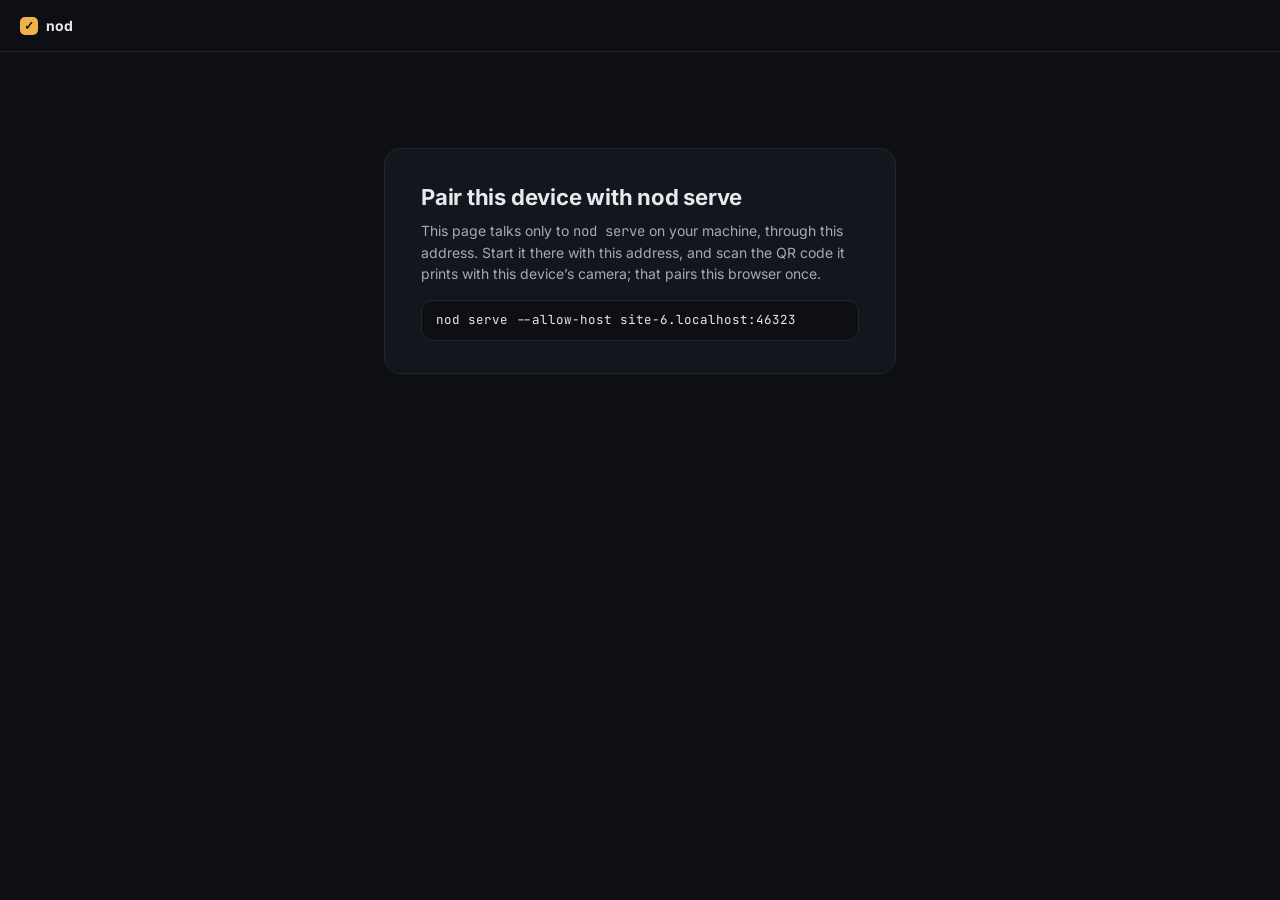
==== commit ac0ef107: "deploy: 0.2.0-next.6" ====
--- a/next/index.html
+++ b/next/index.html
@@ -2,15 +2,19 @@
 <html lang="en" class="dark">
   <head>
     <meta charset="UTF-8" />
-    <meta name="viewport" content="width=device-width, initial-scale=1.0" />
+    <meta name="viewport" content="width=device-width, initial-scale=1.0, viewport-fit=cover" />
     <meta name="color-scheme" content="dark" />
+    <meta name="theme-color" content="#0d0f13" />
     <title>nod</title>
+    <link rel="manifest" href="/next/manifest.webmanifest" />
+    <link rel="apple-touch-icon" href="/next/apple-touch-icon.png" />
+    <meta name="apple-mobile-web-app-title" content="nod" />
     <link
       rel="icon"
       href="data:image/svg+xml,%3Csvg xmlns='http://www.w3.org/2000/svg' viewBox='0 0 18 18'%3E%3Crect width='18' height='18' rx='5' fill='%23f2b24a'/%3E%3Cpath d='M5 9.5l2.5 2.5L13 6.5' fill='none' stroke='%23111' stroke-width='2.2' stroke-linecap='round' stroke-linejoin='round'/%3E%3C/svg%3E"
     />
-    <script type="module" crossorigin src="/next/assets/index-C6d8oujm.js"></script>
-    <link rel="stylesheet" crossorigin href="/next/assets/index-CHliJqNM.css">
+    <script type="module" crossorigin src="/next/assets/index-D6h9D8tF.js"></script>
+    <link rel="stylesheet" crossorigin href="/next/assets/index-C-f9CDK3.css">
   </head>
   <body>
     <div id="root"></div>
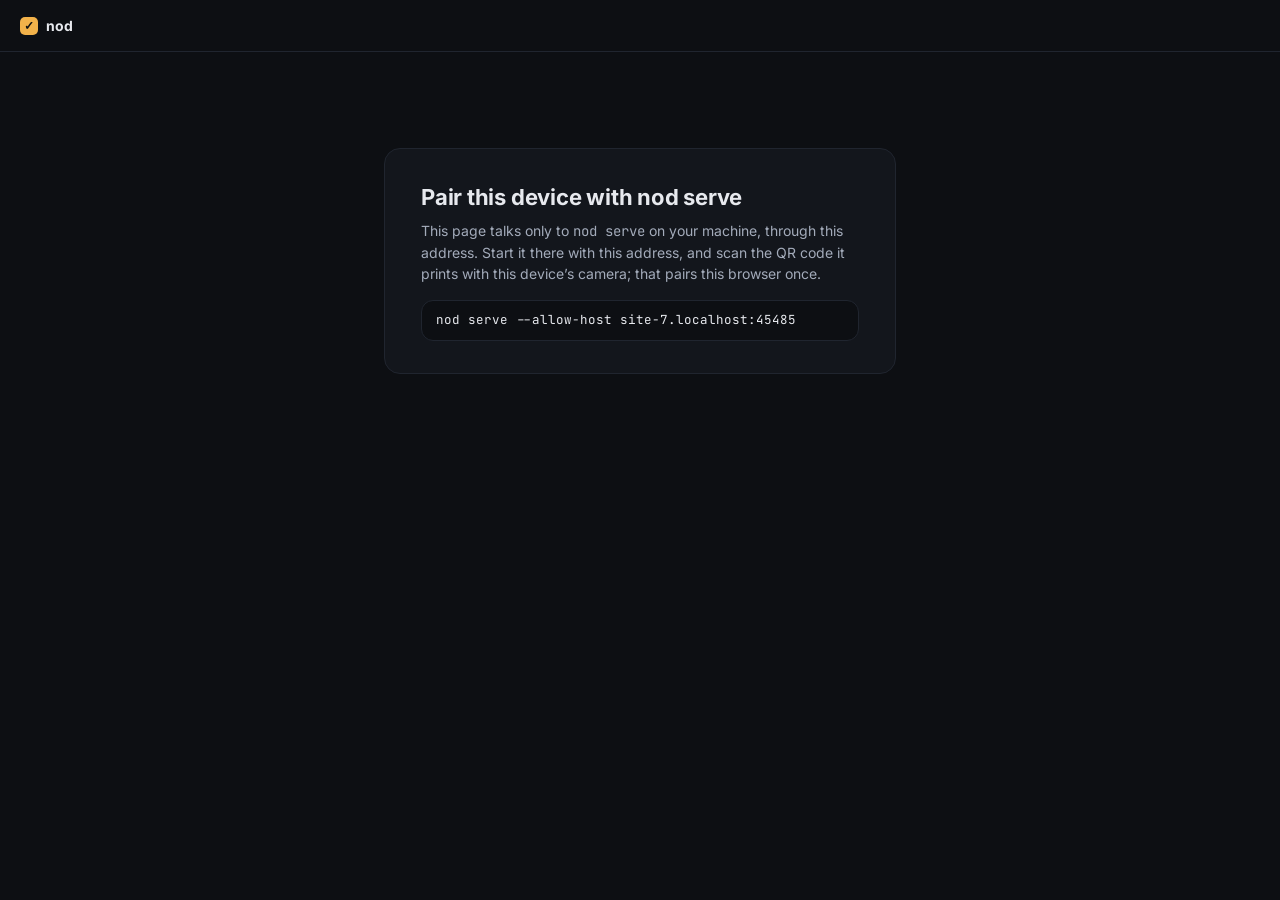
==== commit 9f61185f: "deploy: 0.2.0-next.7" ====
--- a/next/index.html
+++ b/next/index.html
@@ -13,8 +13,8 @@
       rel="icon"
       href="data:image/svg+xml,%3Csvg xmlns='http://www.w3.org/2000/svg' viewBox='0 0 18 18'%3E%3Crect width='18' height='18' rx='5' fill='%23f2b24a'/%3E%3Cpath d='M5 9.5l2.5 2.5L13 6.5' fill='none' stroke='%23111' stroke-width='2.2' stroke-linecap='round' stroke-linejoin='round'/%3E%3C/svg%3E"
     />
-    <script type="module" crossorigin src="/next/assets/index-D6h9D8tF.js"></script>
-    <link rel="stylesheet" crossorigin href="/next/assets/index-C-f9CDK3.css">
+    <script type="module" crossorigin src="/next/assets/index-DavxvBRc.js"></script>
+    <link rel="stylesheet" crossorigin href="/next/assets/index-CFQwu8VK.css">
   </head>
   <body>
     <div id="root"></div>
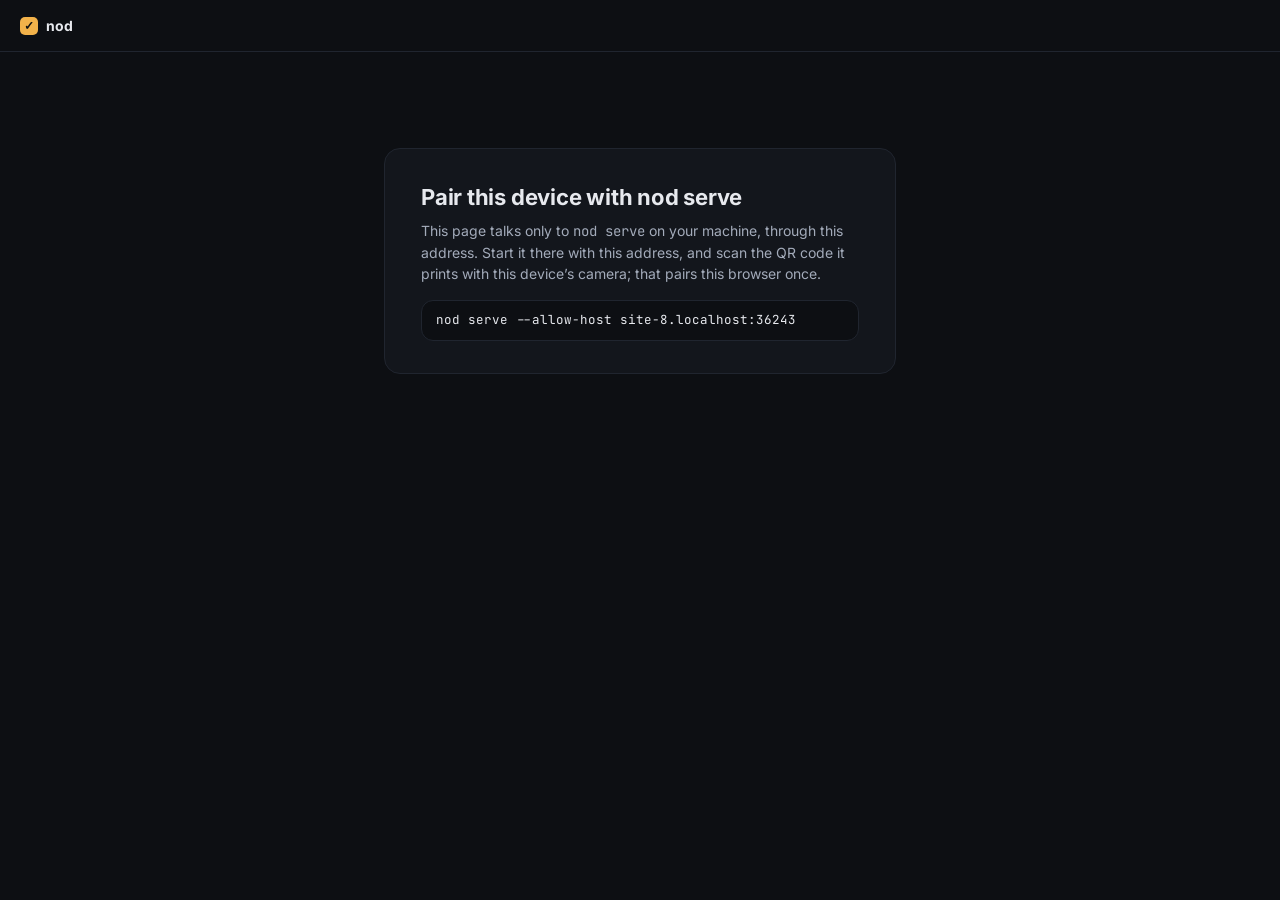
==== commit 5d2eab07: "deploy: 0.2.0-next.8" ====
--- a/next/index.html
+++ b/next/index.html
@@ -13,8 +13,9 @@
       rel="icon"
       href="data:image/svg+xml,%3Csvg xmlns='http://www.w3.org/2000/svg' viewBox='0 0 18 18'%3E%3Crect width='18' height='18' rx='5' fill='%23f2b24a'/%3E%3Cpath d='M5 9.5l2.5 2.5L13 6.5' fill='none' stroke='%23111' stroke-width='2.2' stroke-linecap='round' stroke-linejoin='round'/%3E%3C/svg%3E"
     />
-    <script type="module" crossorigin src="/next/assets/index-DavxvBRc.js"></script>
-    <link rel="stylesheet" crossorigin href="/next/assets/index-CFQwu8VK.css">
+    <script type="module" crossorigin src="/next/assets/index-Ca6ivoIQ.js"></script>
+    <link rel="stylesheet" crossorigin href="/next/assets/index-Npyjmvki.css">
+    <meta name="nod-build" content="dab4dabd2ba9c4a1" />
   </head>
   <body>
     <div id="root"></div>
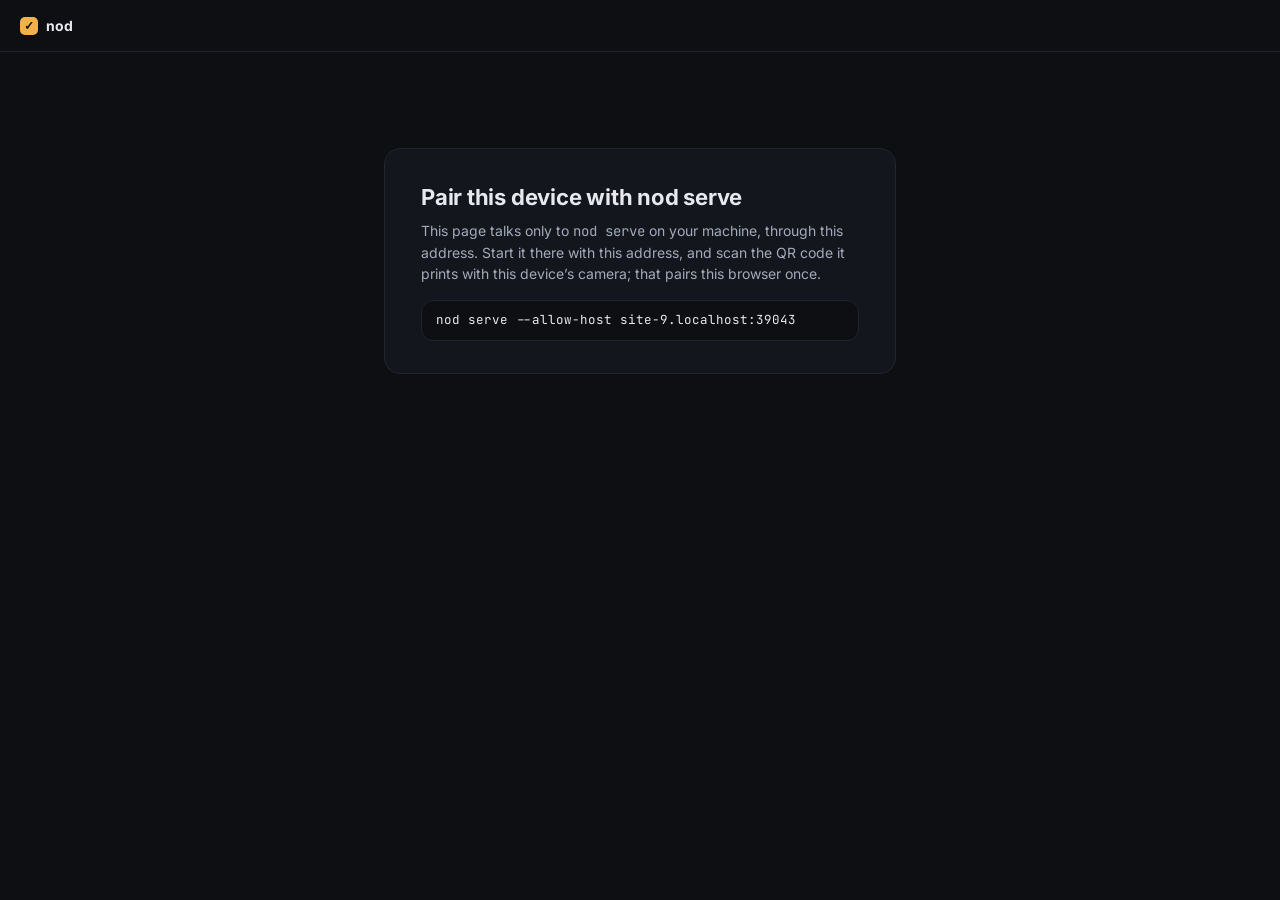
==== commit e106694a: "deploy: 0.2.0-next.9" ====
--- a/next/index.html
+++ b/next/index.html
@@ -13,9 +13,9 @@
       rel="icon"
       href="data:image/svg+xml,%3Csvg xmlns='http://www.w3.org/2000/svg' viewBox='0 0 18 18'%3E%3Crect width='18' height='18' rx='5' fill='%23f2b24a'/%3E%3Cpath d='M5 9.5l2.5 2.5L13 6.5' fill='none' stroke='%23111' stroke-width='2.2' stroke-linecap='round' stroke-linejoin='round'/%3E%3C/svg%3E"
     />
-    <script type="module" crossorigin src="/next/assets/index-Ca6ivoIQ.js"></script>
-    <link rel="stylesheet" crossorigin href="/next/assets/index-Npyjmvki.css">
-    <meta name="nod-build" content="dab4dabd2ba9c4a1" />
+    <script type="module" crossorigin src="/next/assets/index-DftlW_6q.js"></script>
+    <link rel="stylesheet" crossorigin href="/next/assets/index-DuWd8pAE.css">
+    <meta name="nod-build" content="15361dccb86a8bcb" />
   </head>
   <body>
     <div id="root"></div>
